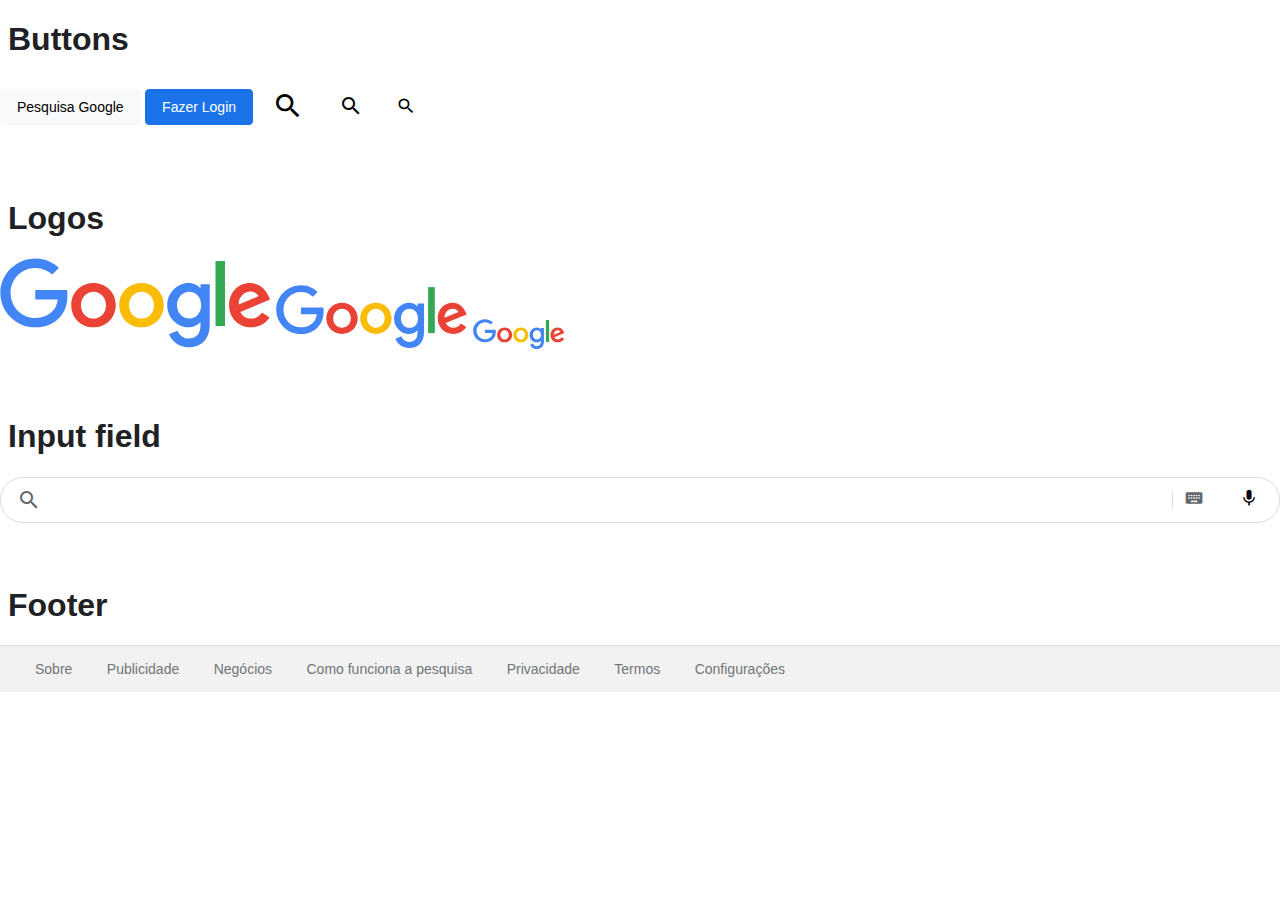
==== design-system.html @ 77a3f2da "Create new design system" ====
<!DOCTYPE html>
<html lang="en">
  <head>
    <meta charset="UTF-8" />
    <meta http-equiv="X-UA-Compatible" content="IE=edge" />
    <meta name="viewport" content="width=device-width, initial-scale=1.0" />
    <link
      href="https://fonts.googleapis.com/icon?family=Material+Icons"
      rel="stylesheet"
    />
    <link rel="stylesheet" href="styles/design-system2.css" />

    <style>
      body { margin: 0; padding: 0;}
      h1 { margin-left: 8px; }
      section { margin-bottom: 64px; }
    </style>
    <title>Design System Components</title>
  </head>
  <body>
    <!-- Buttons -->
    <section>
      <h1>Buttons</h1>
      <button>Pesquisa Google</button>
      <button class="primary">Fazer Login</button>
      <button class="icon large">
        <span class="material-icons md-dark">search</span>
      </button>
      <button class="icon">
        <span class="material-icons md-dark">search</span>
      </button>
      <button class="icon small">
        <span class="material-icons md-dark">search</span>
      </button>
    </section>

    <!-- Logos -->
    <section>
      <h1>Logos</h1>
      <img
        src="assets/images/Google_2015_logo.svg"
        alt="Google logo"
        class="logo large"
      />
      <img
        src="assets/images/Google_2015_logo.svg"
        alt="Google logo"
        class="logo medium"
      />
      <img
        src="assets/images/Google_2015_logo.svg"
        alt="Google logo"
        class="logo small"
      />
    </section>

    <!-- Input field -->
  <section>
    <h1>Input field</h1>
    <div class="search-box">
      <span class="material-icons prefix">search</span>
      <input type="search" />
      <button class="icon small">
        <span class="material-icons suffix">keyboard_alt</span>
      </button>
      <button class="icon small">
        <span class="material-icons">mic</span>
      </button>
    </div>
  </section>

  <!-- Footer -->
  <section>
    <h1>Footer</h1>
    <footer>
      <a href="">Sobre</a>
      <a href="">Publicidade</a>
      <a href="">Negócios</a>
      <a href="">Como funciona a pesquisa</a>
      <a href="">Privacidade</a>
      <a href="">Termos</a>
      <a href="">Configurações</a>
    </footer>
  </section>
  </body>
</html>
---- styles/design-system2.css ----
* {
  font-family: Arial, sans-serif;
  text-rendering: optimizeLegibility;
  box-sizing: border-box;
}

body {
  /* Design System Variables */
  --primary-color: #1a73e8;
  --primary-color-text: white;
  --default-color: #f8f9fa;
  --default-color-dark: #f2f2f2;
  --default-color-text: #202124;
  --border-default-color: #dadce0;

  /* Default styles */
  color: var(--default-color-text);
}

a, a:visited {
  text-decoration: none;
  color: inherit;
}

a:hover {
  text-decoration: underline;
}

/* #region Button */
button, input[type="submit"] {
  transition: all 190ms;
  min-height: 36px;
  min-width: 54px;
  border-radius: 4px;
  background-color: var(--default-color);
  border: 1px solid var(--default-color);
  font-size: 14px;
  padding: 0 16px;
  cursor: pointer;
  user-select: none;
}

button:hover, input[type="submit"] {
  box-shadow: 0 1px 1px rgb(0 0 0 / 10%);
  border: 1px solid var(--border-default-color);
}

button:active, input[type="submit"]:active {
  filter: brightness(85%);
}

button.primary {
  background-color: var(--primary-color);
  color: var(--primary-color-text);
  border: 1px solid var(--primary-color);
}

button.primary:hover {
  filter: brightness(105%);
  box-shadow: 0 1px 2px 0 rgb(66 133 244 / 30%), 0 1px 3px 1px rgb(66 133 244 / 15%);
}

button.icon {
  min-height: 0;
  min-width: 0;
  padding: 0;
  height: 48px;
  width: 48px;
  border-radius: 50%;
  margin: 0 .250rem;
  background: transparent;
  border: none;
  vertical-align: middle;
  box-shadow: none;
}

button.icon.small {
  height: 40px;
  width: 40px;
  margin: 0 .150rem;
}

button.icon.small .material-icons {
  font-size: 20px;
}

button.icon.large {
  height: 56px;
  width: 56px;
  margin: 0 .150rem;
}

button.icon.large .material-icons {
  font-size: 32px;
}

button.icon:hover {
  background: var(--default-color);
  filter: brightness(95%);
}

button.icon:active {
  filter: brightness(85%);
}
/* #endregion */

/* #region Logo */
.logo.large {
  width: 272px;
}

.logo.medium {
  width: 192px;
}

.logo.small {
  width: 92px;
}
/* #endregion */

/* #region Searchbox */
.search-box {
  display: flex;
  align-items: center;
  min-height: 46px;
  border: 1px solid var(--border-default-color);
  border-radius: 2rem;
  padding: 0 .5rem;
}

.search-box>*:first-child {
  padding-left: .5rem;
}

.search-box:hover, .search-box:focus-within {
  box-shadow: 0 1px 6px rgb(32 33 36 / 28%);
  border-color: rgba(223,225,229,0);
}

.search-box input {
  padding: 0 .5rem 0 .725rem;
  margin-right: 8px;
  flex-grow: 1;
  outline: none;
  border: none;
  font-size: 16px;
  background-color: transparent;
  border-right: 1px solid var(--border-default-color);
}

.search-box .prefix, .search-box .suffix {
  color: #60666c;
}
/* #endregion */

/* #region Header */
header {
  display: flex;
}
/* #endregion */

/* #region Footer */
footer {
  background: var(--default-color-dark);
  padding: 0 20px;
  color: #717579;
  border-top: 0.5px solid var(--border-default-color);
}

footer a {
  display: inline-block;
  padding: 15px;
  font-size: 14px;
}
/* #endregion */
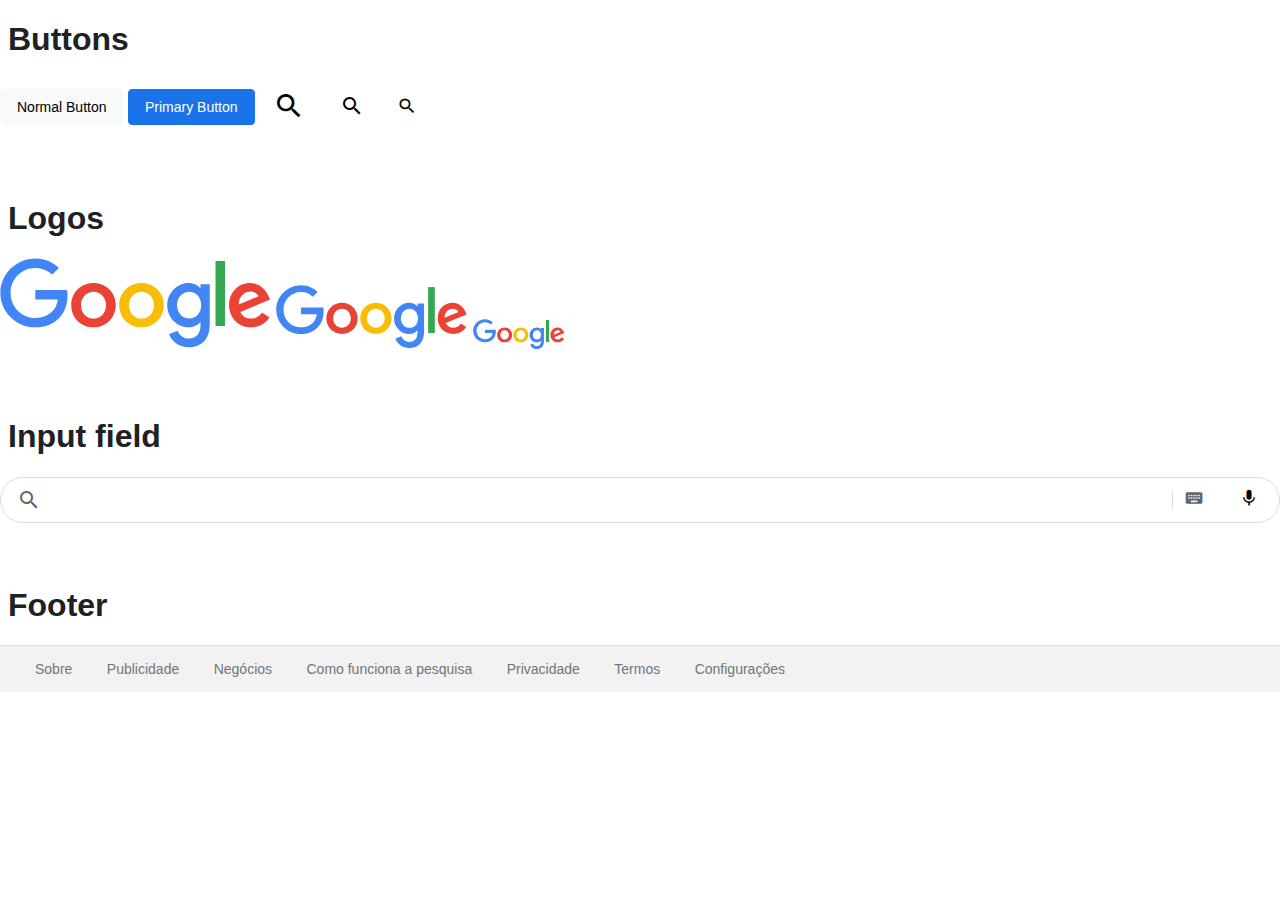
==== commit acb77c9e: "Update design system" ====
--- a/design-system.html
+++ b/design-system.html
@@ -21,8 +21,8 @@
     <!-- Buttons -->
     <section>
       <h1>Buttons</h1>
-      <button>Pesquisa Google</button>
-      <button class="primary">Fazer Login</button>
+      <button>Normal Button</button>
+      <button class="primary">Primary Button</button>
       <button class="icon large">
         <span class="material-icons md-dark">search</span>
       </button>
